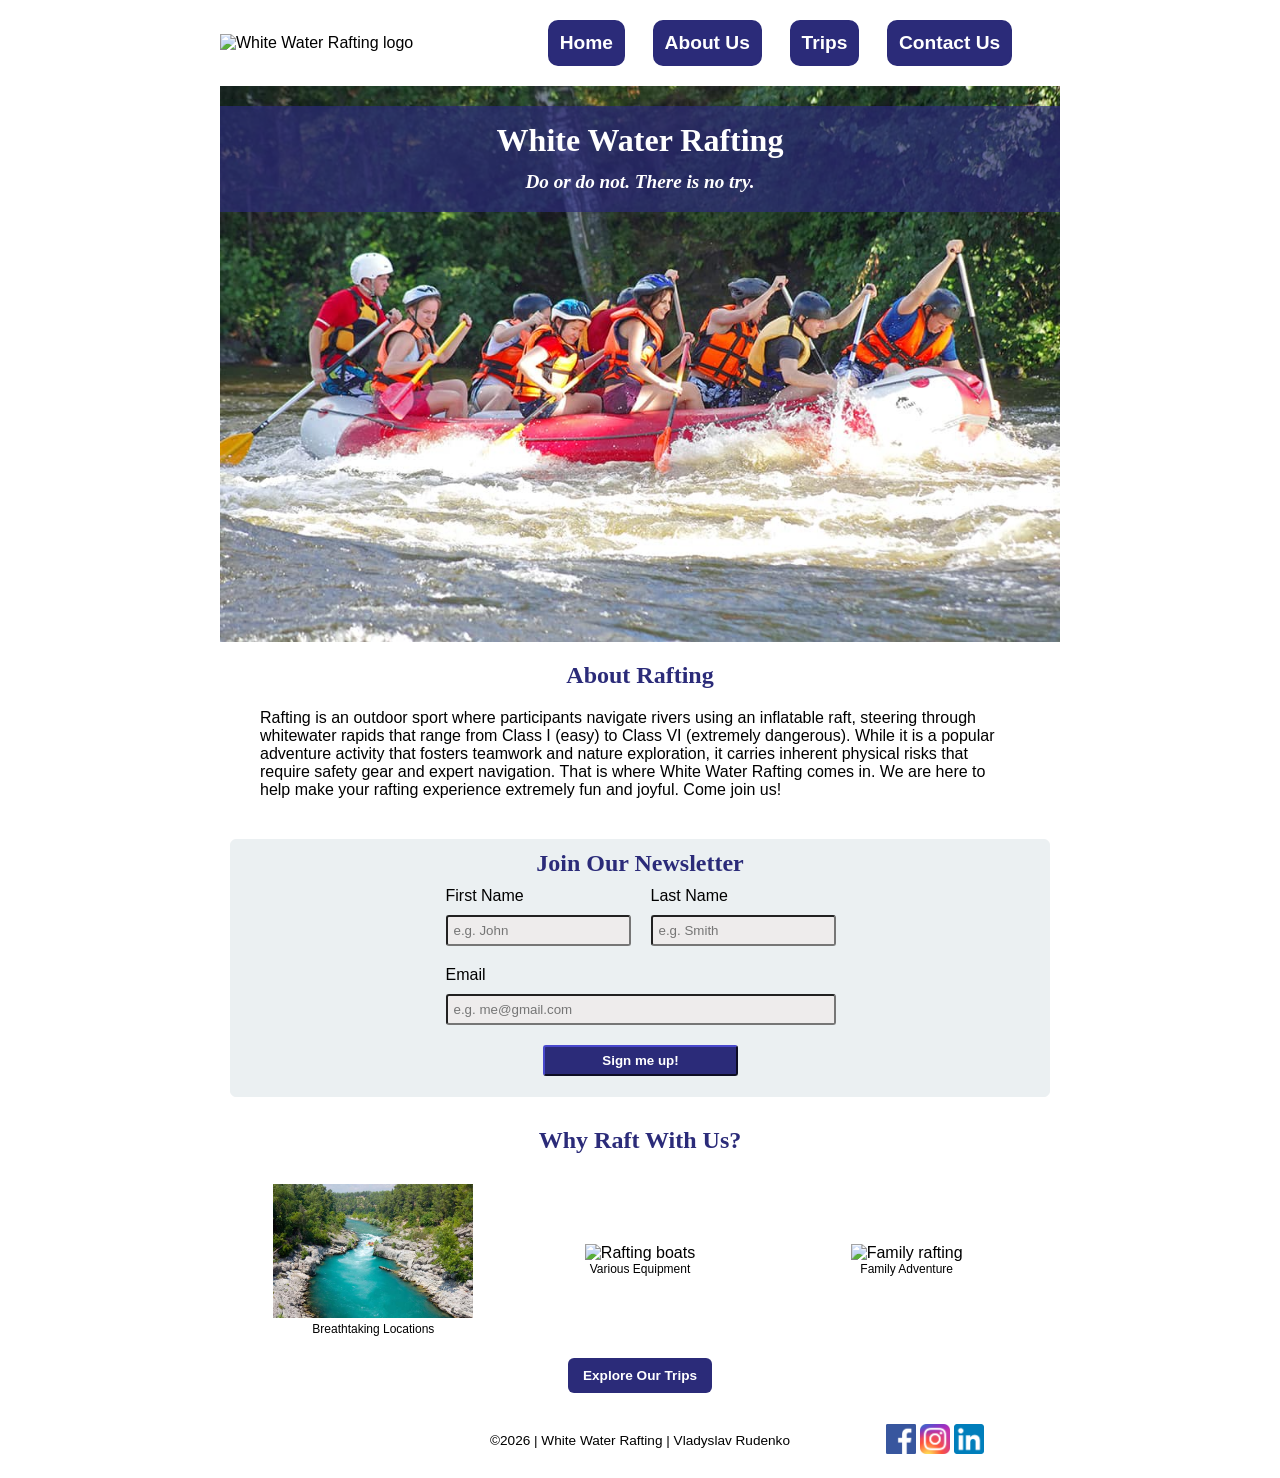
==== wwr/index.html @ 15be0a1c "Created and completed the index.html page, minor fixes, meta description text added to all pages, cr" ====
<!DOCTYPE html>
<html lang="en">

<head>
    <meta charset="UTF-8">
    <meta name="viewport" content="width=device-width, initial-scale=1.0">
    <meta name="description"
        content="This page brings user to the homepage of White Water Rafting company. Here they can learn about rafting and go to the trips page.">
    <meta name="author" content="Vladyslav Rudenko">
    <title>Home | White Water Rafting</title>
    <link rel="stylesheet" href="styles/rafting.css">
</head>

<body>
    <header>
        <img src="images/white-water-rafting-logo.jpg" alt="White Water Rafting logo">
        <nav>

            <ul>
                <li><a href="index.html">Home</a></li>
                <li><a href="about.html">About Us</a></li>
                <li><a href="trips.html">Trips</a></li>
                <li><a href="contact.html">Contact Us</a></li>
            </ul>

        </nav>
    </header>
    <main>
        <div class="hero">
            <img src="images/home-rafting.jpg" alt="Rafting">
            <h1>White Water Rafting<br><span class="quote">Do or do not. There is no try.</span></h1>
        </div>
        <section class="about-rafting">
            <h2>About Rafting</h2>
            <p>Rafting is an outdoor sport where participants navigate rivers using an inflatable raft, steering through
                whitewater rapids that range from Class I (easy) to Class VI (extremely dangerous). While it is a
                popular adventure activity that fosters teamwork and nature exploration, it carries inherent physical
                risks that require safety gear and expert navigation. That is where White Water Rafting comes in. We are
                here to help make your rafting experience extremely fun and joyful. Come join us!
            </p>
        </section>
        <div class="newsletter">
            <h2>Join Our Newsletter</h2>
            <form>
                <div class="firstname">
                    <label for="firstname">First Name</label>
                    <input type="text" id="firstname" name="firstname" placeholder="e.g. John">
                </div>
                <div class="lastname">
                    <label for="lastname">Last Name</label>
                    <input type="text" name="lastname" id="lastname" placeholder="e.g. Smith">
                </div>
                <div class="useremail">
                    <label for="useremail">Email</label>
                    <input type="email" id="useremail" name="useremail" placeholder="e.g. me@gmail.com">
                </div>
                <div class="submit">
                    <button>Sign me up!</button>
                </div>
            </form>
        </div>
        <section class="employees">
            <h2>Why Raft With Us?</h2>
            <figure>
                <img src="images/beautiful-river.jpg" alt="Beautiful river">
                <figcaption>Breathtaking Locations</figcaption>
            </figure>
            <figure>
                <img src="images/rafting-boats.jpg" alt="Rafting boats">
                <figcaption>Various Equipment</figcaption>
            </figure>
            <figure>
                <img src="images/family-rafting.jpg" alt="Family rafting">
                <figcaption>Family Adventure</figcaption>
            </figure>
            <div class="explore-trips">
                <a href="trips.html">Explore Our Trips</a>
            </div>
        </section>
    </main>
    <footer>
        <p>©2026 | White Water Rafting | Vladyslav Rudenko</p>
        <nav class="socialmedia">
            <a href="https://facebook.com">
                <img src="images/facebook-logo.png" alt="Facebook logo">
            </a>
            <a href="https://instagram.com">
                <img src="images/instagram-logo.png" alt="Instagram logo">
            </a>
            <a href="https://linkedin.com">
                <img src="images/linkedin-logo.png" alt="Linkedin logo">
            </a>
        </nav>
    </footer>
</body>

</html>
---- wwr/styles/rafting.css ----
:root {
    --primary-color: rgb(43, 43, 121);
    --overlay-color: rgba(43, 43, 121, 0.7);
    --secondary-color: white;
    --accent1-color: black;
    --lightblue-color: rgb(235, 240, 242);
    --heading-font: "Times New Roman", "Georgia", serif;
    --body-font: Arial, Helvetica, sans-serif;
}

* {
    margin: 0;
    padding: 0;
    box-sizing: border-box;
}

body {
    font-family: var(--body-font);
    color: var(--accent1-color);
}

header,
main,
footer {
    width: 840px;
    margin: 0 auto;
}

header {
    display: grid;
    grid-template-columns: 1fr 2fr;
    align-items: center;
}

header nav {
    display: flex;
    justify-content: center;
    align-items: center;
}

header nav a {
    display: block;
    color: var(--secondary-color);
    padding: 10px;
    border: 2px solid var(--primary-color);
    border-radius: 10px;
    background-color: var(--primary-color);
    text-decoration: none;
    font-size: 1.2rem;
    font-weight: 700;
}

h1,
h2 {
    font-family: var(--heading-font);
    color: var(--primary-color);
    text-align: center;
}

nav,
p,
section,
article {
    margin: 12px;
    padding: 8px;
    opacity: 1;
}

nav ul {
    display: flex;
    justify-content: space-evenly;
    align-items: center;
    list-style-type: none;
    width: 100%;
}

.socialmedia {
    grid-column: 3;
}

.socialmedia a {
    text-decoration: none;
}

.socialmedia img {
    width: 30px;
    height: auto;
}

.hero {
    position: relative;
}

.hero img {
    display: block;
    width: 100%;
    height: auto;
}

.hero h1 {
    position: absolute;
    top: 20px;
    width: 100%;
    padding: 16px;
    text-align: center;
    background-color: var(--overlay-color);
    color: var(--secondary-color);
}

.hero h2 {
    top: 20px;
    width: 100%;
    padding: 16px;
    text-align: center;
    background-color: var(--primary-color);
    border-radius: 12px;
    color: var(--secondary-color);
    grid-column: 1 / span 3;
}

.hero article {
    position: absolute;
    top: 350px;
    right: -12px;
    width: 100%;
    padding: 16px;
    text-align: center;
    background-color: var(--overlay-color);
    color: var(--secondary-color);
}

.hero article img {
    float: right;
    width: 125px;
}

.history h2 {
    grid-column: 1 / span 3;
}

.history {
    display: grid;
    grid-template-columns: 1fr 1fr 1fr;
    align-items: center;
}

.history img {
    width: 250px;
    height: auto;
    margin: 10px;
}

.adventure {
    display: grid;
    grid-template-columns: 1fr 1fr 1fr 1fr 1fr;
    justify-items: center;
}

.adventure img {
    width: 120px;
    height: auto;
    margin: 10px;
}

.adventure figure figcaption {
    font-size: .75rem;
    text-align: center;
}

.adventure h2 {
    grid-column: 1/ span 5;
    margin-bottom: 15px;
}

footer {
    display: grid;
    grid-template-columns: 1fr auto 1fr;
    justify-items: center;
    align-items: center;
}

footer p {
    grid-column: 2;
    font-size: 0.85rem;
}

.company-name h1 {
    text-align: center;
}

.company-name p {
    text-align: center;
    padding: 0;
}

.contact-content {
    display: grid;
    grid-template-columns: 1fr 1fr;
}

.contact-content form {
    display: grid;
    grid-template-columns: 1fr 2fr;
    align-items: center;
    padding-left: 15px;
    gap: 8px;
    font-family: sans-serif;
    font-size: 0.80rem;
    font-weight: 600;
}

.contact-content iframe {
    width: 100%;
    border: 0;
}

.message-purpose {
    display: flex;
    flex-direction: column;
}

.message-purpose label {
    display: flex;
    align-items: center;
    gap: 6px;
    margin: 4px 0;
}

.subscribe {
    grid-column: 1 / span 2;
    display: flex;
    align-items: center;
    gap: 6px;
}

form button {
    grid-column: 1 / span 2;
    font-weight: 700;
    padding: 6px;
    background-color: var(--primary-color);
    color: white;
    border-radius: 3px;
    border-color: var(--primary-color);
}

.message {
    grid-column: 1 / span 2;
}

.message textarea {
    width: 100%;
}

form input {
    border-radius: 3px;
    padding: 6px;
    background-color: rgb(238, 236, 236);
}

form textarea {
    margin-top: 3px;
    padding: 15px;
    border-radius: 3px;
    background-color: rgb(238, 236, 236);
}

.employees {
    display: grid;
    grid-template-columns: 1fr 1fr 1fr;
    justify-items: center;
    align-items: center;
}

.employees h2 {
    grid-column: 1/ span 3;
    margin-top: 10px;
    margin-bottom: 30px;
}

.employees img {
    width: 200px;
}

.employees figure figcaption {
    font-size: .75rem;
    text-align: center;
}

.quote {
    font-size: 1.2rem;
    font-style: italic;
    /* text-align: center; */
}

.newsletter {
    display: grid;
    grid-template-columns: 1fr 1fr;
    justify-content: center;
    border: 1px solid var(--lightblue-color);
    border-radius: 6px;
    background-color: var(--lightblue-color);
    padding-left: 20px;
    padding-right: 20px;
    padding-bottom: 20px;
    margin: 10px;
}

.newsletter form {
    grid-column: 1 / span 2;
    display: grid;
    grid-template-columns: 1fr 1fr;
    gap: 20px 20px;
    width: 50%;
    justify-self: center;
}

.newsletter h2 {
    padding: 10px;
    grid-column: 1 / span 2;
}

.useremail {
    grid-column: 1 / span 2;
    /* justify-self: center; */
    /* width: 50%; */
}

.useremail input {
    width: 100%;
}

.submit {
    grid-column: 1 / span 2;
    justify-self: center;
    width: 50%;
}

.submit button {
    width: 100%;
}

.firstname,
.lastname,
.useremail {
    display: flex;
    flex-direction: column;
    gap: 10px;
}

.explore-trips {
    grid-column: 2;
    padding-top: 30px;
}

.explore-trips a {
    background-color: var(--primary-color);
    font-weight: 700;
    font-size: 0.85rem;
    border-radius: 6px;
    text-decoration: none;
    color: white;
    padding-top: 10px;
    padding-bottom: 10px;
    padding-left: 15px;
    padding-right: 15px;
}

/* .contact-content button {
    grid-column: 1/span2;
} */
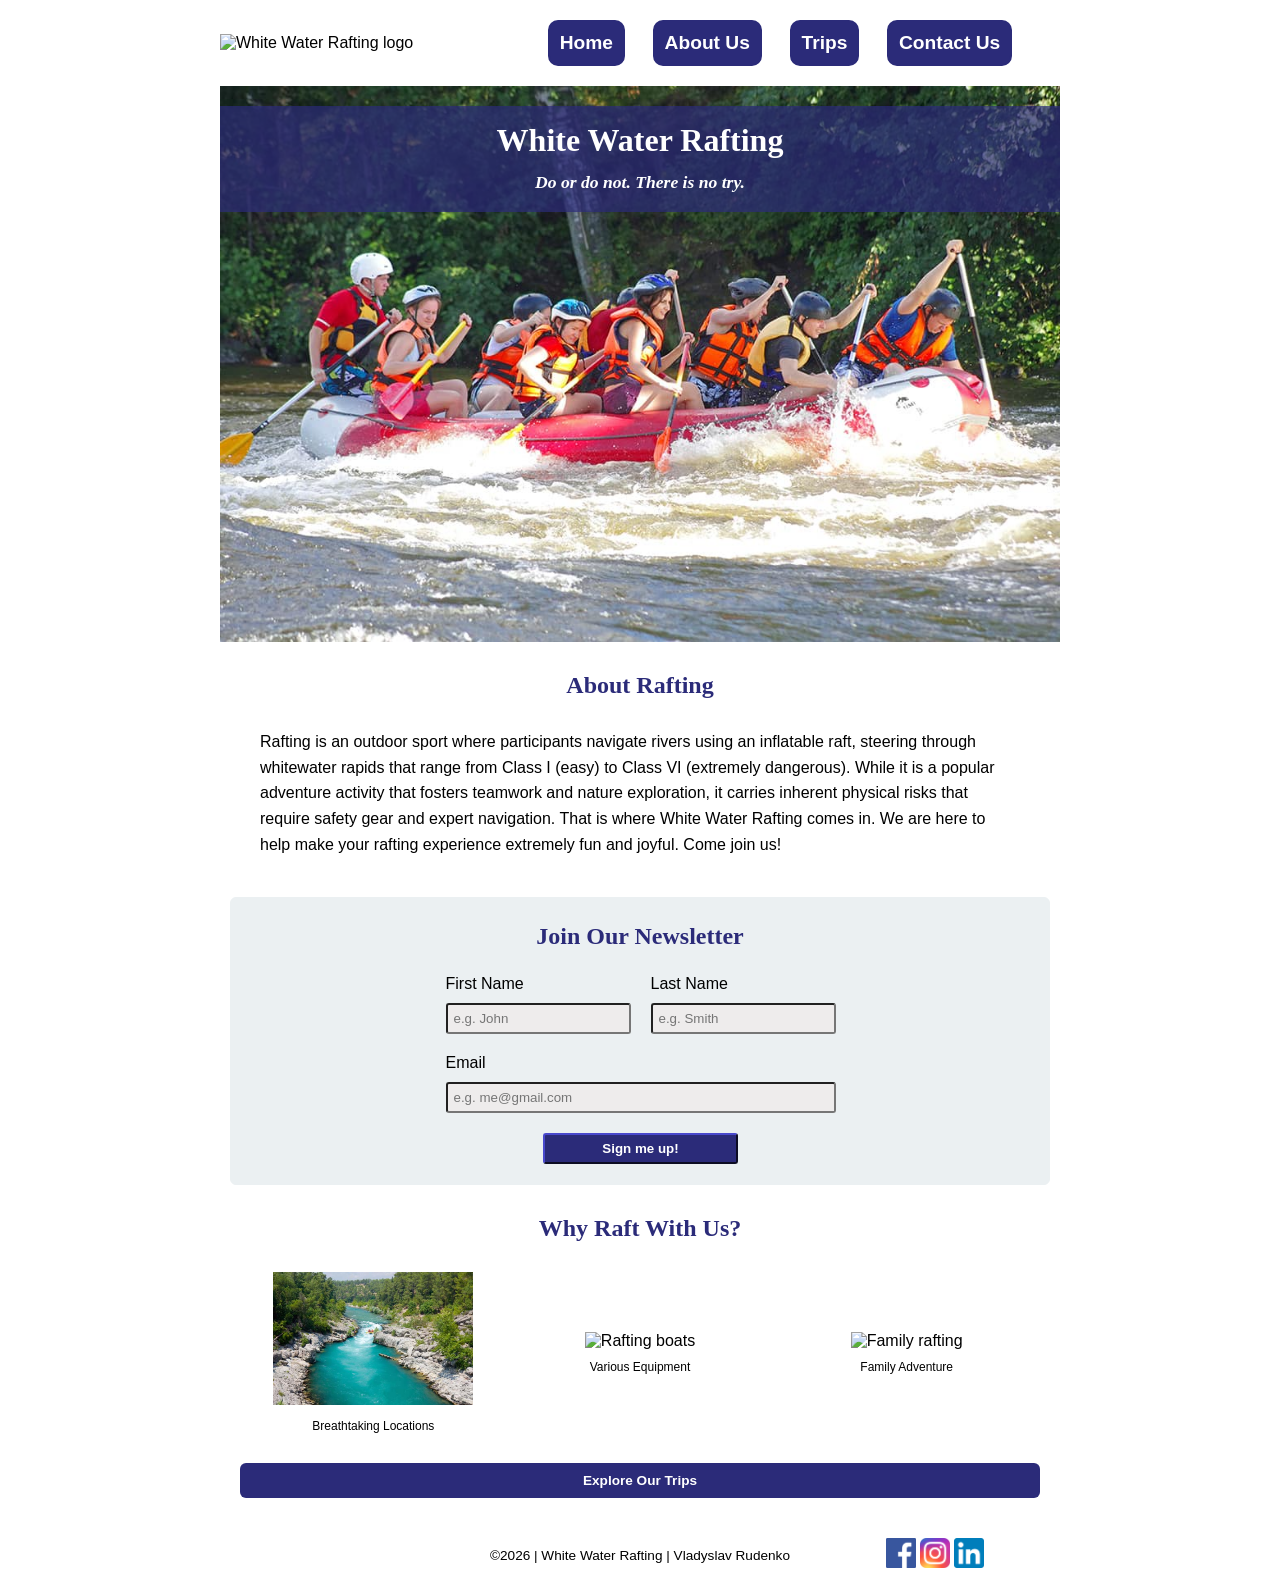
==== commit f29883bf: "comepleted trips.html page, other minor fixes among all webpages." ====
--- a/wwr/index.html
+++ b/wwr/index.html
@@ -63,15 +63,15 @@
             <h2>Why Raft With Us?</h2>
             <figure>
                 <img src="images/beautiful-river.jpg" alt="Beautiful river">
-                <figcaption>Breathtaking Locations</figcaption>
+                <figcaption class="caption">Breathtaking Locations</figcaption>
             </figure>
             <figure>
                 <img src="images/rafting-boats.jpg" alt="Rafting boats">
-                <figcaption>Various Equipment</figcaption>
+                <figcaption class="caption">Various Equipment</figcaption>
             </figure>
             <figure>
                 <img src="images/family-rafting.jpg" alt="Family rafting">
-                <figcaption>Family Adventure</figcaption>
+                <figcaption class="caption">Family Adventure</figcaption>
             </figure>
             <div class="explore-trips">
                 <a href="trips.html">Explore Our Trips</a>
--- a/wwr/styles/rafting.css
+++ b/wwr/styles/rafting.css
@@ -91,6 +91,10 @@
     position: relative;
 }
 
+.hero p {
+    line-height: 1.6;
+}
+
 .hero img {
     display: block;
     width: 100%;
@@ -105,6 +109,17 @@
     text-align: center;
     background-color: var(--overlay-color);
     color: var(--secondary-color);
+}
+
+.hero2 h1 {
+    /* margin-top: 20px;
+    top: 20px;
+    width: 100%;
+    padding: 16px;
+    text-align: center;
+    background-color: var(--primary-color);
+    color: var(--secondary-color); */
+    padding-bottom: 10px;
 }
 
 .hero h2 {
@@ -142,6 +157,7 @@
     display: grid;
     grid-template-columns: 1fr 1fr 1fr;
     align-items: center;
+    background-color: var(--lightblue-color);
 }
 
 .history img {
@@ -150,6 +166,10 @@
     margin: 10px;
 }
 
+.history p {
+    line-height: 1.6;
+}
+
 .adventure {
     display: grid;
     grid-template-columns: 1fr 1fr 1fr 1fr 1fr;
@@ -196,6 +216,8 @@
 .contact-content {
     display: grid;
     grid-template-columns: 1fr 1fr;
+    background-color: var(--lightblue-color);
+    padding: 10px;
 }
 
 .contact-content form {
@@ -287,7 +309,7 @@
 }
 
 .quote {
-    font-size: 1.2rem;
+    font-size: 1.1rem;
     font-style: italic;
     /* text-align: center; */
 }
@@ -315,7 +337,7 @@
 }
 
 .newsletter h2 {
-    padding: 10px;
+    padding: 25px;
     grid-column: 1 / span 2;
 }
 
@@ -348,11 +370,14 @@
 }
 
 .explore-trips {
-    grid-column: 2;
+    grid-column: 1/ span 3;
     padding-top: 30px;
+    width: 100%;
+    text-align: center;
 }
 
 .explore-trips a {
+    display: block;
     background-color: var(--primary-color);
     font-weight: 700;
     font-size: 0.85rem;
@@ -365,6 +390,84 @@
     padding-right: 15px;
 }
 
+.about-rafting h2 {
+    padding: 10px;
+}
+
+.about-rafting p {
+    line-height: 1.6;
+}
+
+.caption {
+    padding-top: 10px;
+}
+
+.trip-button a {
+    background-color: var(--primary-color);
+    font-weight: 700;
+    font-size: 0.85rem;
+    border-radius: 6px;
+    text-decoration: none;
+    color: white;
+    padding-top: 10px;
+    padding-bottom: 10px;
+    padding-left: 15px;
+    padding-right: 15px;
+}
+
+.trip-button {
+    position: absolute;
+    top: 390px;
+    right: 540px;
+}
+
+.trip-one,
+.trip-three {
+    display: grid;
+    grid-template-columns: 2fr 1fr;
+    align-items: center;
+    background-color: var(--lightblue-color);
+    padding-right: 10px;
+}
+
+.trip-two {
+    display: grid;
+    grid-template-columns: 1fr 2fr;
+    align-items: center;
+    padding-left: 10px;
+}
+
+.trip-one img,
+.trip-two img,
+.trip-three img {
+    max-width: 300px;
+}
+
+.description h4,
+.description-two h4,
+.description-three h4 {
+    text-align: center;
+    margin-top: 30px;
+    color: var(--primary-color);
+    font-size: 1.1rem;
+}
+
+.description span,
+.description-two span,
+.description-three span {
+    font-weight: 600;
+}
+
+.description p,
+.description-two p,
+.description-three p {
+    line-height: 1.2;
+}
+
+.trip h2 {
+    padding: 30px;
+}
+
 /* .contact-content button {
     grid-column: 1/span2;
 } */
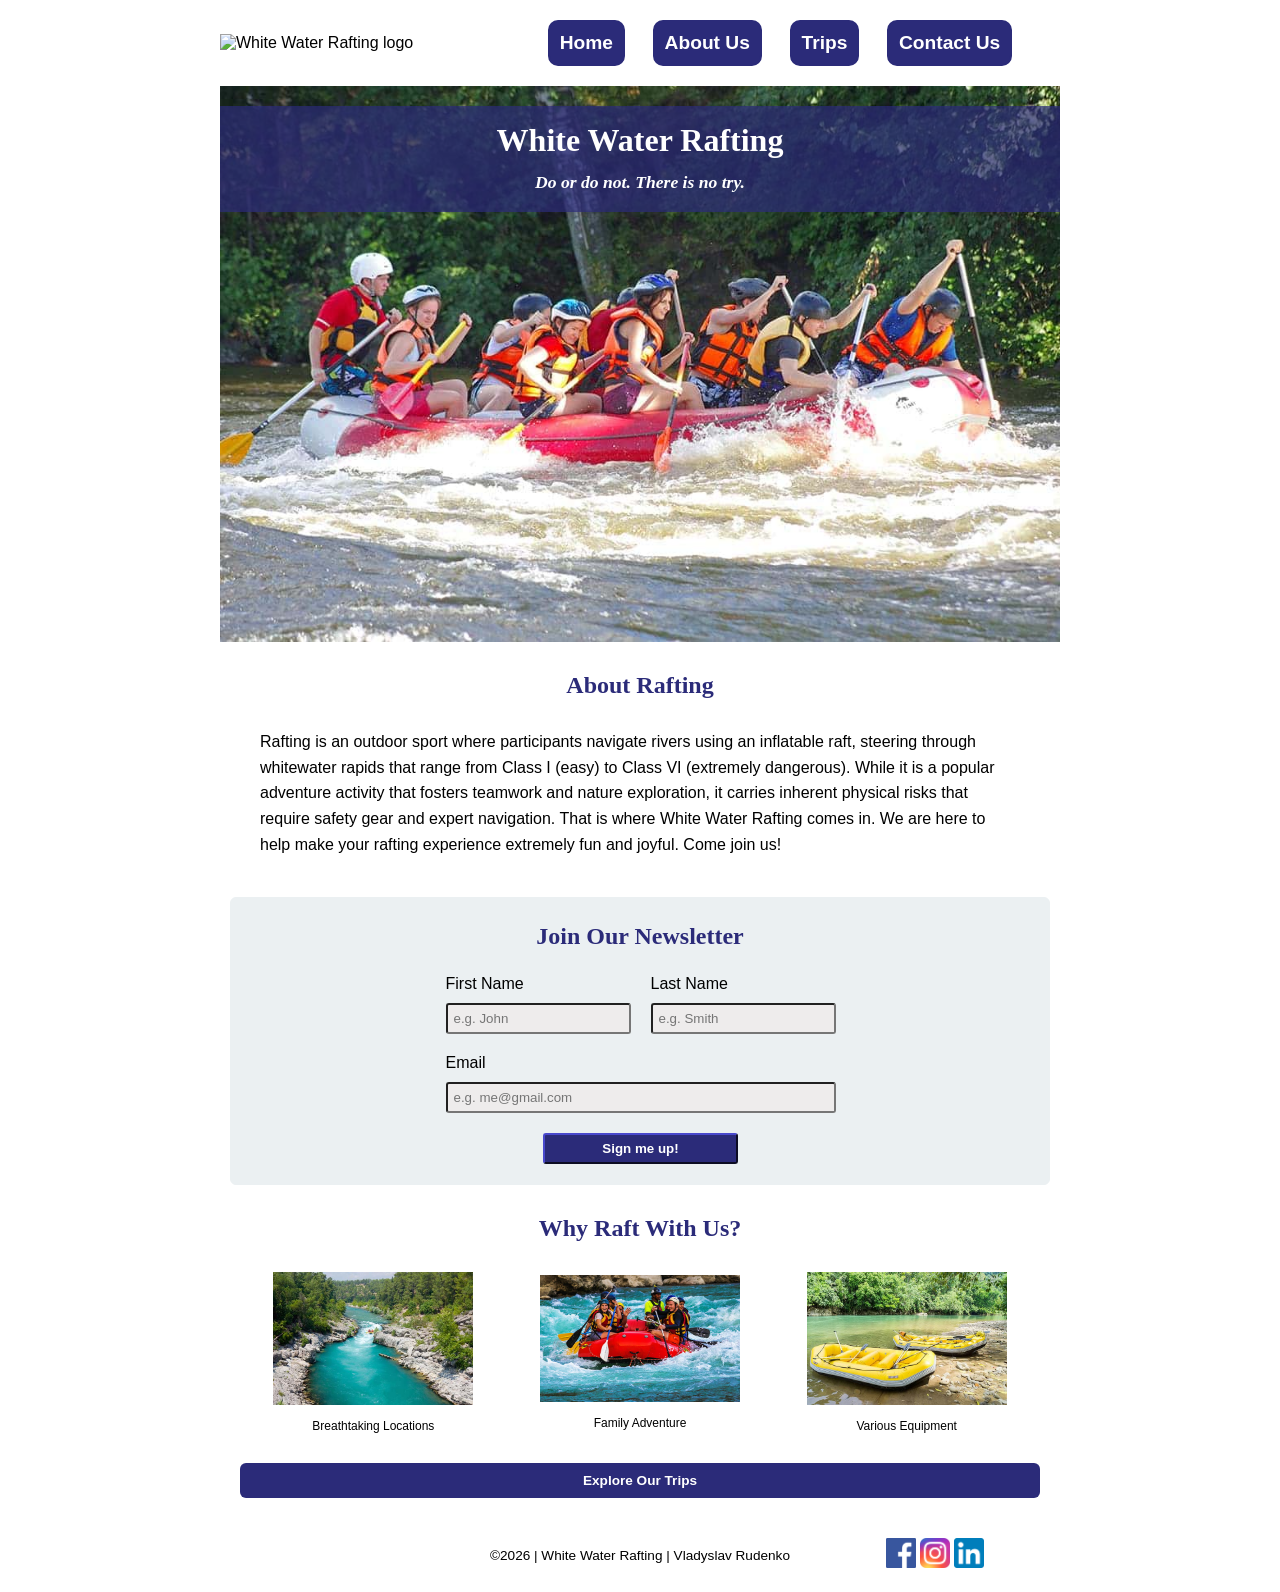
==== commit b526da16: "index.html minor fixes" ====
--- a/wwr/index.html
+++ b/wwr/index.html
@@ -5,7 +5,7 @@
     <meta charset="UTF-8">
     <meta name="viewport" content="width=device-width, initial-scale=1.0">
     <meta name="description"
-        content="This page brings user to the homepage of White Water Rafting company. Here they can learn about rafting and go to the trips page.">
+        content="This is the homepage where users can learn about White Water Rafting and explore available trips.">
     <meta name="author" content="Vladyslav Rudenko">
     <title>Home | White Water Rafting</title>
     <link rel="stylesheet" href="styles/rafting.css">
@@ -66,12 +66,12 @@
                 <figcaption class="caption">Breathtaking Locations</figcaption>
             </figure>
             <figure>
+                <img src="images/family-rafting.jpg" alt="Family rafting">
+                <figcaption class="caption">Family Adventure</figcaption>
+            </figure>
+            <figure>
                 <img src="images/rafting-boats.jpg" alt="Rafting boats">
                 <figcaption class="caption">Various Equipment</figcaption>
-            </figure>
-            <figure>
-                <img src="images/family-rafting.jpg" alt="Family rafting">
-                <figcaption class="caption">Family Adventure</figcaption>
             </figure>
             <div class="explore-trips">
                 <a href="trips.html">Explore Our Trips</a>
--- a/wwr/styles/rafting.css
+++ b/wwr/styles/rafting.css
@@ -149,8 +149,15 @@
     width: 125px;
 }
 
-.history h2 {
+/* .history h2 {
     grid-column: 1 / span 3;
+    background-color: white;
+    width: 100%;
+} */
+
+.history-title {
+    padding-top: 25px;
+    padding-bottom: 20px;
 }
 
 .history {
@@ -417,8 +424,8 @@
 
 .trip-button {
     position: absolute;
-    top: 390px;
-    right: 540px;
+    top: 230px;
+    right: 150px;
 }
 
 .trip-one,
@@ -443,9 +450,9 @@
     max-width: 300px;
 }
 
-.description h4,
-.description-two h4,
-.description-three h4 {
+.description h3,
+.description-two h3,
+.description-three h3 {
     text-align: center;
     margin-top: 30px;
     color: var(--primary-color);
@@ -468,6 +475,46 @@
     padding: 30px;
 }
 
+table {
+    border-collapse: collapse;
+    border: 2px solid rgb(140 140 140);
+    font-family: sans-serif;
+    font-size: 0.8rem;
+    letter-spacing: 1px;
+    width: 90%;
+    margin: 0 auto;
+}
+
+th,
+td {
+    border: 1px solid rgb(160 160 160);
+    padding: 20px 14px;
+    text-align: center;
+}
+
+thead th,
+tfoot tr {
+    background-color: var(--primary-color);
+    color: #fff;
+    font-weight: 700;
+}
+
+.table h2 {
+    padding: 25px;
+}
+
+.table td:first-child {
+    font-weight: 600;
+}
+
+.description div,
+.description-two div,
+.description-three div {
+    margin: 12px;
+    padding: 8px;
+    opacity: 1;
+}
+
 /* .contact-content button {
     grid-column: 1/span2;
 } */
